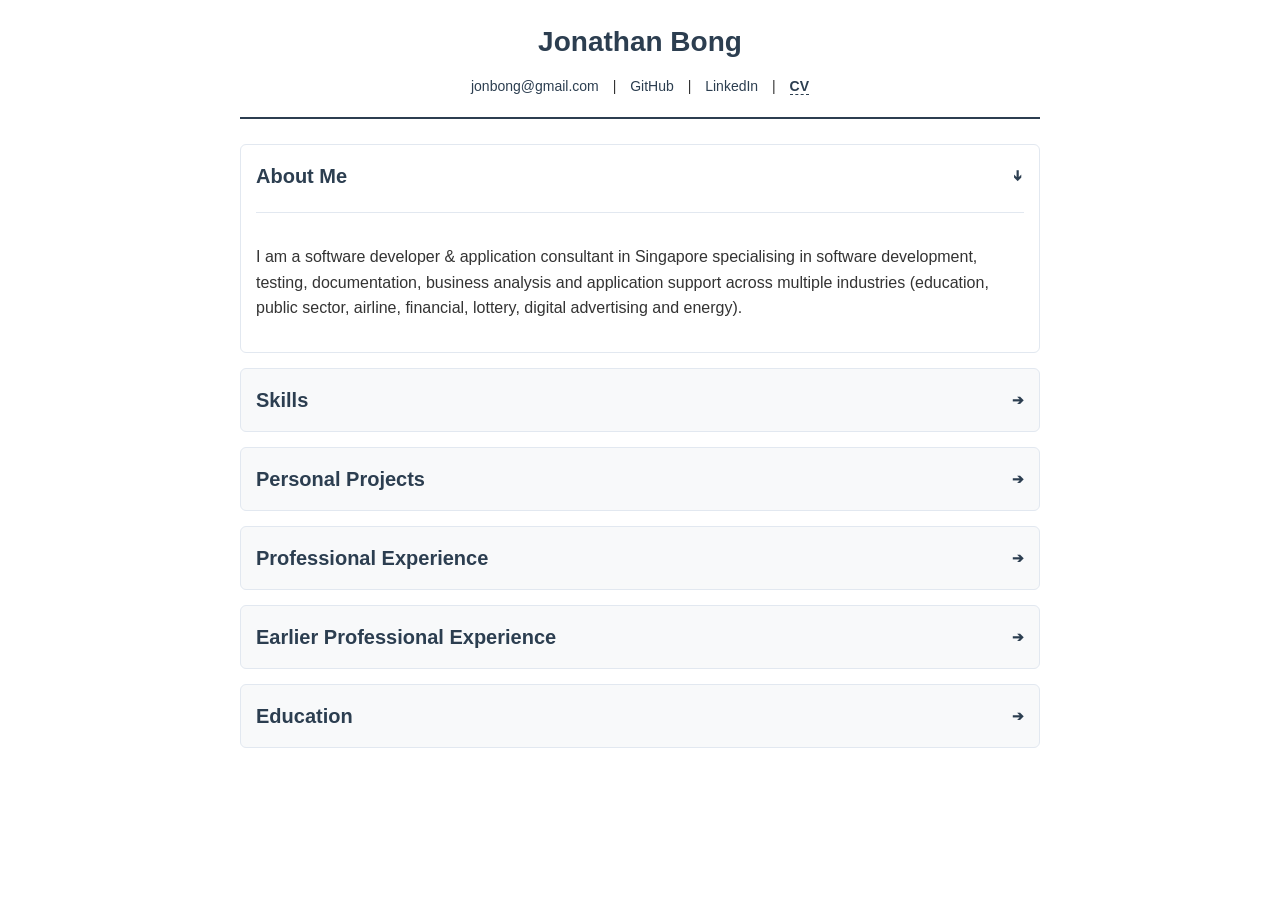
==== src/index.html @ c76a104a "Initial commit." ====
<!DOCTYPE html>

<script src="js/script.js" defer></script>

<html lang="en">
<head>
    <meta charset="UTF-8">
    <meta name="viewport" content="width=device-width, initial-scale=1.0">

    <!-- meta description for LinkedIn -->
    <meta property="og:title" content="Jonathan Bong | Portfolio" />
    <meta name="description" content="Jonathan Bong's personal portfolio website showcasing his skills, projects, and professional experience in technology from working in various industries for several years.">
    <!-- <meta property="og:image" content="https://yourdomain.com" />
    <meta property="og:url" content="https://azurestaticapps.net" /> -->
    
    <title>Jonathan Bong | Portfolio</title>
    <!-- Link to the external stylesheet -->
    <link rel="stylesheet" href="style.css">
</head>
<body>
    <header>
        <h1>Jonathan Bong</h1>
        <div class="contact-info">
            <span id="contact-email"></span> |
            <a href="https://github.com/jon-bong" title="My GitHub Profile" target="_blank">GitHub</a> |
            <a href="https://www.linkedin.com/in/jonathan-bong-5a229840/" title="My LinkedIn Profile" target="_blank">LinkedIn</a> |
            <!-- Added Resume Link -->
            <a href="cv.html" title="My Curriculum Vitae" class="resume-link">CV</a>
        </div>
    </header>

    <main>
        <!-- About Section (Open by default) -->
        <details open>
            <summary>About Me</summary>
            <div class="section-content">
                <p>
                    I am a software developer & application consultant in Singapore specialising in software development, testing, documentation, business analysis and
                    application support across multiple industries (education, public sector, airline, financial, lottery, digital advertising and energy).
                </p>
            </div>
        </details>

        <!-- Skills Section -->
        <details>
            <summary>Skills</summary>
            <div class="section-content">
                <div class="skills-grid">
                    <div class="skills-category">
                        <strong>Core Ecosystem</strong>
                        <ul>
                            <li>Microsoft .NET</li>
                            <li>C#</li>
                        </ul>
                    </div>
                    <div class="skills-category">
                        <strong>Web Frameworks</strong>
                        <ul>
                            <li>ASP.NET</li>
                            <li>ASP.NET MVC</li>
                        </ul>
                    </div>
                    <div class="skills-category">
                        <strong>API &amp; Integration</strong>
                        <ul>
                            <li>ASP.NET Web API</li>
                            <li>RESTful APIs</li>
                            <li>JSON</li>
                            <li>XML</li>
                            <li>XSD</li>
                        </ul>
                    </div>
                    <div class="skills-category">
                        <strong>Databases</strong>
                        <ul>
                            <li>Microsoft SQL Server</li>
                            <li>MySQL</li>
                            <li>SQLite</li>
                        </ul>
                    </div>
                    <div class="skills-category">
                        <strong>Tools & Cloud</strong>
                        <ul>
                            <li>Html Agility Pack</li>
                            <li>Selenium Web Driver (Browser Automation)</li>
                            <li>Git / GitHub</li>
                            <li>Sandcastle</li>
                            <li>Microsoft Dynamics 365 Finance and Operations</li>
                            <li>Microsoft Azure (Vision in Foundry Tools, Data Explorer, SQL, SWA, Storage)</li>
                            <li>Amazon Web Services (EC2, S3, RDS, DMS)</li>
                        </ul>
                    </div>
                </div>
            </div>
        </details>

        <!-- Projects Section -->
        <details>
            <summary>Personal Projects</summary>
            <div class="section-content">
                <div class="project-item">
                    <div class="project-header">
                        <strong>MSSL EBT System Data Message Model and Interface Definitions</strong>
                        <a href="https://jon-bong.github.io/mssl-ebt-models/" target="_blank" rel="noreferrer">Project Page</a>
                    </div>
                    <div class="project-tech">C#, XSD, XML Serialisation, .NET Standard, .NET Core, NuGet, Sandcastle, GitHub</div>
                    <p class="project-description">An open-source energy market developer class library distributed via NuGet to streamline B2B integrations with Singapore&apos;s Open Electricity Market (OEM) infrastructure.</p>
                </div>

                <div class="project-item">
                    <div class="project-header">
                        <strong>EMC NEMS Data Services Model Definitions</strong>
                        <a href="https://jon-bong.github.io/emc-sewplus-nems-models/" target="_blank" rel="noreferrer">Project Page</a>
                    </div>
                    <div class="project-tech">C#, XSD, XML Serialisation, .NET Standard, .NET Core, NuGet, Sandcastle, GitHub</div>
                    <p class="project-description">An open-source .NET class library that provides strongly typed model definitions for data services within the National Electricity Market of Singapore (NEMS) system managed by the Energy Market Company (EMC). The library acts as a robust data wrapper based on the official NEMS Data Services Specification.</p>
                </div>
            </div>
        </details>

        <!-- Experience Section -->
        <details>
            <summary>Professional Experience</summary>
            <div class="section-content">
                <div class="job">
                    <div class="job-header">
                        <span>Sembcorp Utilities Services Pte Ltd (Sembcorp Industries Ltd)</span>
                        <span>Sep 2018 &ndash; Apr 2026</span>
                    </div>
                    <div class="job-title">Application Operations Specialist</div>
                    <p class="job-description">
                        Responsible for the organisation&apos;s digital transformation journey for its systems and applications related to energy billing and renewables (solar).
                    </p>
                    <ul>
                        <li>Spearheaded the digitization and modernisation of legacy billing processes and applications to allow the billing system to work together with interacting systems to meet billing timelines.</li>
                        <li>Collaborated with cross-functional teams and external payment vendors to streamline payment processing and improve stakeholder experience.</li>
                        <li>In charge of the daily operations and maintenance of the billing system, ensuring its optimal performance and availability, including in disaster recovery scenarios.</li>
                        <li>Responsible for the modernisation, enhancement and maintenance of the Solar irradiance applications operating on Solar commercial and industrial sites, with regular collaborating with the local regulatory body on site testing and operations and internal stakeholders for downstream billing processes.</li>
                    </ul>
                </div>

                <div class="job">
                    <div class="job-header">
                        <span>Smartidea Pte Ltd</span>
                        <span>Sep 2014 &ndash; Jun 2018</span>
                    </div>
                    <div class="job-title">Software Developer</div>
                    <p class="job-description">Involved in R & D (including proof-of-concept), development, operations, support and maintenance of new/existing systems related to digital advertising.</p>
                    <ul>
                        <li>Strategic Development Projects: collaborated with the technical and strategic-planning teams to create a software platform for the strategic-development team to keep better track of the company&apos;s new game initiatives, downloads and operational statistics to enable the sales team to come out with effective strategies and effective business proposals to the company&apos;s clients.</li>
                        <li>Web Payment Services: successfully designed and implemented a company-wide payment system that interacted with new and existing payment gateways offered by the company&apos;s merchant banks, thereby allowing various in-house systems of varying .NET programming frameworks to make successful payment-related operations.</li>
                        <li>Proof-of-Concept Research Modules: took part in the company&apos;s research moduels, often consisting of proof-of-concept or investigative work to allow management and stakeholders to conduct and complete feasibility study before deciding to embark on keystone projects.</li>
                        <li>SEO Product Support, Maintenance &amp; Operations: responsible for providing technical support and maintaining the company&apos;s search engine optimization product.</li>
                    </ul>
                </div>
            </div>
        </details>

        <!-- Earlier Experience Section -->
        <details>
            <summary>Earlier Professional Experience</summary>
            <div class="section-content">
                <div class="job">
                    <div class="job-header">
                        <span>Singapore Pools (Private) Limited</span>
                        <span>Jan 2012 &ndash; Sep 2014</span>
                    </div>
                    <div class="job-title">Applications Analyst</div>
                    <p class="job-description">Involved in project management, development maintenance and support of new and existing application systems related to the company&apos;s lottery operations.</p>
                </div>

                <div class="job">
                    <div class="job-header">
                        <span>NCS Group</span>
                        <span>Apr 2009 &ndash; Apr 2011</span>
                    </div>
                    <div class="job-title">Consultant, Application</div>
                    <p class="job-description">Involved in development and maintenance projects in the government and education sectors.</p>
                </div>

                <div class="job">
                    <div class="job-header">
                        <span>Singapore Computer Systems (SCS) Ltd (NCS Group)</span>
                        <span>Apr 2007 &ndash; Apr 2009</span>
                    </div>
                    <div class="job-title">Application Specialist</div>
                    <p class="job-description">Involved in software testing, documentation, deployment activities, database administration and server maintenance work for financial and transport-related projects.</p>
                </div>

                <div class="job">
                    <div class="job-header">
                        <span>Alcatel-Lucent Enterprise &dash; Singapore ALE Pte. Ltd.</span>
                        <span>Mar 2006 &ndash; Mar 2007</span>
                    </div>
                    <div class="job-title">Software Developer</div>
                    <p class="job-description">Involved in software loading/verification of the company&apos;s optical network equipment and peripherals, software development and computerization of a company department&apos;s in-house inventory system.</p>
                </div>

                <div class="job">
                    <div class="job-header">
                        <span>A-Control Pte Ltd</span>
                        <span>Mar 2005 &ndash; Aug 2005</span>
                    </div>
                    <div class="job-title">Software Engineer</div>
                    <p class="job-description">Performed design, implementation, deployment, enhancement and maintenance works on desktop PC software, embedded firmware and SCADA systems.</p>
                </div>

                <div class="job">
                    <div class="job-header">
                        <span>SATO Asia Pacific Pte. Ltd.</span>
                        <span>Mar 2002 &ndash; Sep 2002</span>
                    </div>
                    <div class="job-title">Programmer</div>
                    <p class="job-description">Involved in the development of customised application programs and barcode software for data collection purposes, and also customer support for the company&apos;s main line of business.</p>
                </div>

                <div class="job">
                    <div class="job-header">
                        <span>Beca</span>
                        <span>Jun 2000 &ndash; Dec 2001</span>
                    </div>
                    <div class="job-title">Programmer</div>
                    <p class="job-description">Involved in the design and implementation of the company&apos;s in-house ERP system.</p>
                </div>


            </div>
        </details>

        <!-- Education Section -->
        <details>
            <summary>Education</summary>
            <div class="section-content">
            <div class="education-item">
                <div class="edu-header">
                    <span>Monash University</span>
                    <span>Jan 2004</span>
                </div>
                <div class="degree">Bachelor of Computing: System Development/Business Systems</div>
                <!--<div>Graduated with Honours / Major GPA: 3.8</div>-->
            </div>
            <div class="education-item">
                <div class="edu-header">
                    <span>Singapore Polytechnic</span>
                    <span>Jun 2000</span>
                </div>
                <div class="degree">Diploma in Computer Information Systems</div>
            </div>
            <div class="education-item">
                <div class="edu-header">
                    <span>Anderson Junior College</span>
                    <span>Dec 1994</span>
                </div>
                <div class="degree">General Certificate of Education Advanced (GCE A-Level)</div>
            </div>
            <div class="education-item">
                <div class="edu-header">
                    <span>Anderson Secondary School</span>
                    <span>Dec 1992</span>
                </div>
                <div class="degree">General Certificate of Education Ordinary (GCE O-Level)</div>
            </div>
            </div>
        </details>
    </main>

</body>
</html>
---- src/style.css ----
:root {
    --primary-color: #2c3e50;
    --text-color: #333333;
    --bg-color: #f8f9fa;
    --border-color: #e2e8f0;
}

body {
    font-family: Arial, sans-serif; /* Clean, universally recognized ATS font style */
    line-height: 1.6;
    color: var(--text-color);
    max-width: 800px;
    margin: 0 auto;
    padding: 20px;
    background-color: #ffffff;
}

header {
    text-align: center;
    border-bottom: 2px solid var(--primary-color);
    padding-bottom: 20px;
    margin-bottom: 25px;
}

h1 {
    margin: 0 0 10px 0;
    color: var(--primary-color);
    font-size: 28px;
}

.contact-info {
    font-size: 14px;
}

.contact-info a {
    color: var(--primary-color);
    text-decoration: none;
    margin: 0 10px;
}

/* Specific accent for the primary document/resume link */
.contact-info a.resume-link {
    font-weight: bold;
    border-bottom: 1px dashed var(--primary-color);
}

/* ATS-Friendly Native HTML Accordion styling */
details {
    background: var(--bg-color);
    border: 1px solid var(--border-color);
    border-radius: 6px;
    margin-bottom: 15px;
    padding: 10px 15px;
    transition: background 0.2s ease;
}

    details[open] {
        background: #ffffff;
        padding-bottom: 15px;
    }

summary {
    font-size: 20px;
    font-weight: bold;
    color: var(--primary-color);
    cursor: pointer;
    padding: 5px 0;
    list-style: none; /* Removes default disclosure arrow marker */
    display: flex;
    justify-content: space-between;
    align-items: center;
}

    summary::-webkit-details-marker {
        display: none; /* Removes default arrow marker in Safari browsers */
    }

    summary::after {
        content: '➔';
        font-size: 14px;
        transition: transform 0.2s ease;
    }

details[open] summary::after {
    transform: rotate(90deg);
}

.section-content {
    margin-top: 15px;
    border-top: 1px solid var(--border-color);
    padding-top: 15px;
}

/* Grid layout preserving natural text reading order */
.skills-grid {
    display: grid;
    grid-template-columns: repeat(auto-fill, minmax(150px, 1fr));
    gap: 10px;
}

.skills-category strong {
    display: block;
    margin-bottom: 5px;
}

.job, .education-item {
    margin-bottom: 20px;
}

.job-header, .edu-header {
    display: flex;
    justify-content: space-between;
    font-weight: bold;
    margin-bottom: 5px;
}

.job-title, .degree {
    font-style: italic;
    color: #555;
}

ul {
    margin: 5px 0 0 20px;
    padding: 0;
}

li {
    margin-bottom: 5px;
}

/* Additional styles for Open Source & Personal Projects */
.project-item {
    margin-bottom: 20px;
}

.project-header {
    display: flex;
    justify-content: space-between;
    font-size: 16px;
    margin-bottom: 2px;
}

    .project-header a {
        color: var(--primary-color);
        text-decoration: underline;
        font-size: 14px;
    }

.job-description, .project-description {
    margin: 4px 0;
    font-size: 14px;
    color: var(--text-color);
}

.project-tech {
    font-style: italic;
    font-size: 14px;
    color: #555555;
    margin-bottom: 5px;
}

/* Additional styles for contact email fade-in effect */
#contact-email a {
    opacity: 0;
    transition: opacity 0.8s ease-in-out;
}

#contact-email a.visible {
    opacity: 1;
}
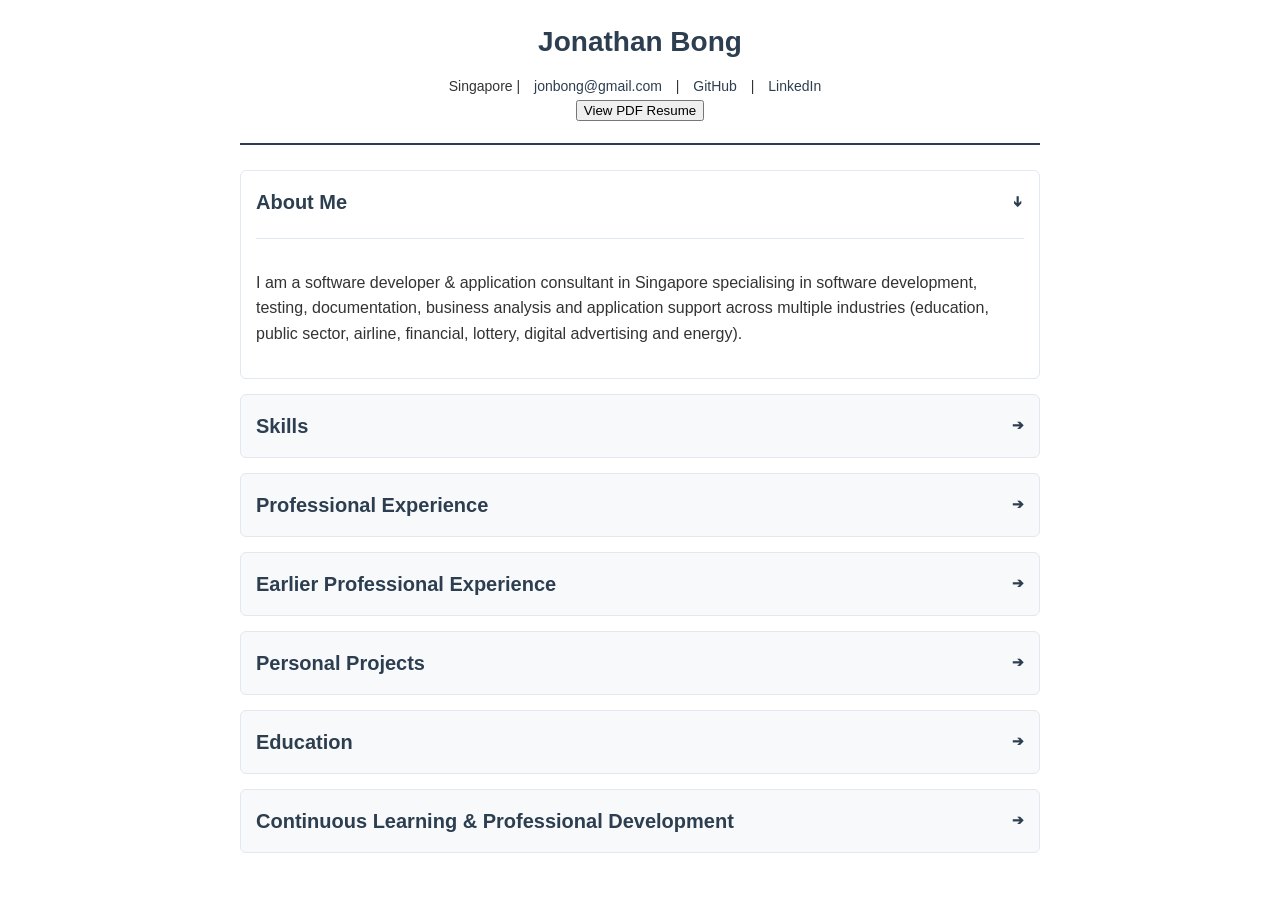
==== commit 4970d752: "Updated website to display only landing page, allowing the General Target Resume to be viewed instea" ====
--- a/src/index.html
+++ b/src/index.html
@@ -4,16 +4,26 @@
 
 <html lang="en">
 <head>
+    <!-- Google tag (gtag.js) -->
+    <script async src="https://www.googletagmanager.com/gtag/js?id=G-HPXNEVM9HT"></script>
+    <script>
+        window.dataLayer = window.dataLayer || [];
+        function gtag(){dataLayer.push(arguments);}
+        gtag('js', new Date());
+
+        gtag('config', 'G-HPXNEVM9HT');
+    </script>
+
     <meta charset="UTF-8">
     <meta name="viewport" content="width=device-width, initial-scale=1.0">
 
     <!-- meta description for LinkedIn -->
-    <meta property="og:title" content="Jonathan Bong | Portfolio" />
+    <meta property="og:title" content="Jonathan Bong | Personal Portfolio" />
     <meta name="description" content="Jonathan Bong's personal portfolio website showcasing his skills, projects, and professional experience in technology from working in various industries for several years.">
     <!-- <meta property="og:image" content="https://yourdomain.com" />
     <meta property="og:url" content="https://azurestaticapps.net" /> -->
     
-    <title>Jonathan Bong | Portfolio</title>
+    <title>Jonathan Bong | Personal Portfolio</title>
     <!-- Link to the external stylesheet -->
     <link rel="stylesheet" href="style.css">
 </head>
@@ -21,12 +31,14 @@
     <header>
         <h1>Jonathan Bong</h1>
         <div class="contact-info">
+            <span>Singapore</span> |
             <span id="contact-email"></span> |
             <a href="https://github.com/jon-bong" title="My GitHub Profile" target="_blank">GitHub</a> |
-            <a href="https://www.linkedin.com/in/jonathan-bong-5a229840/" title="My LinkedIn Profile" target="_blank">LinkedIn</a> |
+            <a href="https://www.linkedin.com/in/jonathan-bong-5a229840/" title="My LinkedIn Profile" target="_blank">LinkedIn</a>
             <!-- Added Resume Link -->
-            <a href="cv.html" title="My Curriculum Vitae" class="resume-link">CV</a>
+            <!--  | <a href="cv.html" title="My Curriculum Vitae" class="resume-link">CV</a> -->
         </div>
+        <button id="download-resume-btn" title="My PDF Resume">View PDF Resume</button>
     </header>
 
     <main>
@@ -94,30 +106,6 @@
             </div>
         </details>
 
-        <!-- Projects Section -->
-        <details>
-            <summary>Personal Projects</summary>
-            <div class="section-content">
-                <div class="project-item">
-                    <div class="project-header">
-                        <strong>MSSL EBT System Data Message Model and Interface Definitions</strong>
-                        <a href="https://jon-bong.github.io/mssl-ebt-models/" target="_blank" rel="noreferrer">Project Page</a>
-                    </div>
-                    <div class="project-tech">C#, XSD, XML Serialisation, .NET Standard, .NET Core, NuGet, Sandcastle, GitHub</div>
-                    <p class="project-description">An open-source energy market developer class library distributed via NuGet to streamline B2B integrations with Singapore&apos;s Open Electricity Market (OEM) infrastructure.</p>
-                </div>
-
-                <div class="project-item">
-                    <div class="project-header">
-                        <strong>EMC NEMS Data Services Model Definitions</strong>
-                        <a href="https://jon-bong.github.io/emc-sewplus-nems-models/" target="_blank" rel="noreferrer">Project Page</a>
-                    </div>
-                    <div class="project-tech">C#, XSD, XML Serialisation, .NET Standard, .NET Core, NuGet, Sandcastle, GitHub</div>
-                    <p class="project-description">An open-source .NET class library that provides strongly typed model definitions for data services within the National Electricity Market of Singapore (NEMS) system managed by the Energy Market Company (EMC). The library acts as a robust data wrapper based on the official NEMS Data Services Specification.</p>
-                </div>
-            </div>
-        </details>
-
         <!-- Experience Section -->
         <details>
             <summary>Professional Experience</summary>
@@ -125,24 +113,24 @@
                 <div class="job">
                     <div class="job-header">
                         <span>Sembcorp Utilities Services Pte Ltd (Sembcorp Industries Ltd)</span>
-                        <span>Sep 2018 &ndash; Apr 2026</span>
+                        <span>2018 &ndash; 2026</span>
                     </div>
                     <div class="job-title">Application Operations Specialist</div>
                     <p class="job-description">
-                        Responsible for the organisation&apos;s digital transformation journey for its systems and applications related to energy billing and renewables (solar).
+                        Contributed to the organisation&apos;s digital transformation journey for its systems and applications related to energy billing and renewables (solar).
                     </p>
                     <ul>
                         <li>Spearheaded the digitization and modernisation of legacy billing processes and applications to allow the billing system to work together with interacting systems to meet billing timelines.</li>
                         <li>Collaborated with cross-functional teams and external payment vendors to streamline payment processing and improve stakeholder experience.</li>
                         <li>In charge of the daily operations and maintenance of the billing system, ensuring its optimal performance and availability, including in disaster recovery scenarios.</li>
-                        <li>Responsible for the modernisation, enhancement and maintenance of the Solar irradiance applications operating on Solar commercial and industrial sites, with regular collaborating with the local regulatory body on site testing and operations and internal stakeholders for downstream billing processes.</li>
+                        <li>Responsible for the modernisation, enhancement and maintenance of the Solar irradiance applications operating on Solar commercial and industrial sites, regularly collaborating with the Energy Market Authority on site testing and operations, as well as internal stakeholders for downstream solar billing processes.</li>
                     </ul>
                 </div>
 
                 <div class="job">
                     <div class="job-header">
                         <span>Smartidea Pte Ltd</span>
-                        <span>Sep 2014 &ndash; Jun 2018</span>
+                        <span>2014 &ndash; 2018</span>
                     </div>
                     <div class="job-title">Software Developer</div>
                     <p class="job-description">Involved in R & D (including proof-of-concept), development, operations, support and maintenance of new/existing systems related to digital advertising.</p>
@@ -163,7 +151,7 @@
                 <div class="job">
                     <div class="job-header">
                         <span>Singapore Pools (Private) Limited</span>
-                        <span>Jan 2012 &ndash; Sep 2014</span>
+                        <span>2012 &ndash; 2014</span>
                     </div>
                     <div class="job-title">Applications Analyst</div>
                     <p class="job-description">Involved in project management, development maintenance and support of new and existing application systems related to the company&apos;s lottery operations.</p>
@@ -172,7 +160,7 @@
                 <div class="job">
                     <div class="job-header">
                         <span>NCS Group</span>
-                        <span>Apr 2009 &ndash; Apr 2011</span>
+                        <span>2009 &ndash; 2011</span>
                     </div>
                     <div class="job-title">Consultant, Application</div>
                     <p class="job-description">Involved in development and maintenance projects in the government and education sectors.</p>
@@ -181,7 +169,7 @@
                 <div class="job">
                     <div class="job-header">
                         <span>Singapore Computer Systems (SCS) Ltd (NCS Group)</span>
-                        <span>Apr 2007 &ndash; Apr 2009</span>
+                        <span>2008</span>
                     </div>
                     <div class="job-title">Application Specialist</div>
                     <p class="job-description">Involved in software testing, documentation, deployment activities, database administration and server maintenance work for financial and transport-related projects.</p>
@@ -190,7 +178,7 @@
                 <div class="job">
                     <div class="job-header">
                         <span>Alcatel-Lucent Enterprise &dash; Singapore ALE Pte. Ltd.</span>
-                        <span>Mar 2006 &ndash; Mar 2007</span>
+                        <span>2007 &ndash; 2008</span>
                     </div>
                     <div class="job-title">Software Developer</div>
                     <p class="job-description">Involved in software loading/verification of the company&apos;s optical network equipment and peripherals, software development and computerization of a company department&apos;s in-house inventory system.</p>
@@ -199,7 +187,7 @@
                 <div class="job">
                     <div class="job-header">
                         <span>A-Control Pte Ltd</span>
-                        <span>Mar 2005 &ndash; Aug 2005</span>
+                        <span>2005</span>
                     </div>
                     <div class="job-title">Software Engineer</div>
                     <p class="job-description">Performed design, implementation, deployment, enhancement and maintenance works on desktop PC software, embedded firmware and SCADA systems.</p>
@@ -208,7 +196,7 @@
                 <div class="job">
                     <div class="job-header">
                         <span>SATO Asia Pacific Pte. Ltd.</span>
-                        <span>Mar 2002 &ndash; Sep 2002</span>
+                        <span>2002</span>
                     </div>
                     <div class="job-title">Programmer</div>
                     <p class="job-description">Involved in the development of customised application programs and barcode software for data collection purposes, and also customer support for the company&apos;s main line of business.</p>
@@ -217,7 +205,7 @@
                 <div class="job">
                     <div class="job-header">
                         <span>Beca</span>
-                        <span>Jun 2000 &ndash; Dec 2001</span>
+                        <span>2000 &ndash; 2001</span>
                     </div>
                     <div class="job-title">Programmer</div>
                     <p class="job-description">Involved in the design and implementation of the company&apos;s in-house ERP system.</p>
@@ -227,6 +215,30 @@
             </div>
         </details>
 
+        <!-- Projects Section -->
+        <details>
+            <summary>Personal Projects</summary>
+            <div class="section-content">
+                <div class="project-item">
+                    <div class="project-header">
+                        <strong>MSSL EBT System Data Message Model and Interface Definitions</strong>
+                        <a href="https://jon-bong.github.io/mssl-ebt-models/" target="_blank" rel="noreferrer">Project Page</a>
+                    </div>
+                    <div class="project-tech">C#, XSD, XML Serialisation, .NET Standard, .NET Core, NuGet, Sandcastle, GitHub</div>
+                    <p class="project-description">An open-source energy market developer class library distributed via NuGet to streamline B2B integrations with Singapore&apos;s Open Electricity Market (OEM) infrastructure.</p>
+                </div>
+
+                <div class="project-item">
+                    <div class="project-header">
+                        <strong>EMC NEMS Data Services Model Definitions</strong>
+                        <a href="https://jon-bong.github.io/emc-sewplus-nems-models/" target="_blank" rel="noreferrer">Project Page</a>
+                    </div>
+                    <div class="project-tech">C#, XSD, XML Serialisation, .NET Standard, .NET Core, NuGet, Sandcastle, GitHub</div>
+                    <p class="project-description">An open-source .NET class library that provides strongly typed model definitions for data services within the National Electricity Market of Singapore (NEMS) system managed by the Energy Market Company (EMC). The library acts as a robust data wrapper based on the official NEMS Data Services Specification.</p>
+                </div>
+            </div>
+        </details>
+        
         <!-- Education Section -->
         <details>
             <summary>Education</summary>
@@ -234,7 +246,7 @@
             <div class="education-item">
                 <div class="edu-header">
                     <span>Monash University</span>
-                    <span>Jan 2004</span>
+                    <!--<span>Jan 2004</span>-->
                 </div>
                 <div class="degree">Bachelor of Computing: System Development/Business Systems</div>
                 <!--<div>Graduated with Honours / Major GPA: 3.8</div>-->
@@ -242,26 +254,70 @@
             <div class="education-item">
                 <div class="edu-header">
                     <span>Singapore Polytechnic</span>
-                    <span>Jun 2000</span>
+                    <!--<span>Jun 2000</span>-->
                 </div>
                 <div class="degree">Diploma in Computer Information Systems</div>
             </div>
             <div class="education-item">
                 <div class="edu-header">
                     <span>Anderson Junior College</span>
-                    <span>Dec 1994</span>
+                    <!--<span>Dec 1994</span>-->
                 </div>
                 <div class="degree">General Certificate of Education Advanced (GCE A-Level)</div>
             </div>
             <div class="education-item">
                 <div class="edu-header">
                     <span>Anderson Secondary School</span>
-                    <span>Dec 1992</span>
+                    <!--<span>Dec 1992</span>-->
                 </div>
                 <div class="degree">General Certificate of Education Ordinary (GCE O-Level)</div>
             </div>
             </div>
         </details>
+
+        <!-- Professional Courses -->
+    <details>
+        <summary>Continuous Learning &amp; Professional Development</summary>
+        <div class="section-content">
+            <div class="education-item">
+                <div class="edu-header">
+                    <span>AZ-900 Microsoft Azure Fundamentals</span>
+                    <span>2025</span>
+                </div>
+                <div>WSQ ICT-DIT-4020-1.1 Cloud Computing-4</div>
+                <div>Issued by Tertiary InfoTech Pte. Ltd.</div>
+            </div>
+            <div class="education-item">
+                <div class="edu-header">
+                    <span>AI-900 Azure AI Fundamentals</span>
+                    <span>2025</span>
+                </div>
+                <div>WSQ ICT-TEM-3034-1.1 Artificial Intelligence Application in Product Development-3</div>
+                <div>Issued by Tertiary InfoTech Pte. Ltd.</div>
+            </div>
+            <div class="education-item">
+                <div class="edu-header">
+                    <span>MECOMS 365 Functional Overview</span>
+                    <span>2024</span>
+                </div>
+                <div>Ferranti Pte Ltd</div>
+            </div>
+            <div class="education-item">
+                <div class="edu-header">
+                    <span>Low-Powered Wide-Area Networks</span>
+                    <span>2019</span>
+                </div>
+                <div>School of Engineering, Nanyang Polytechnic</div>
+            </div>
+            <div class="education-item">
+                <div class="edu-header">
+                    <span>System Operations on AWS</span>
+                    <span>2015</span>
+                </div>
+                <div>Amazon Web Services</div>
+            </div>
+        </div>
+    </details>
     </main>
 
 </body>
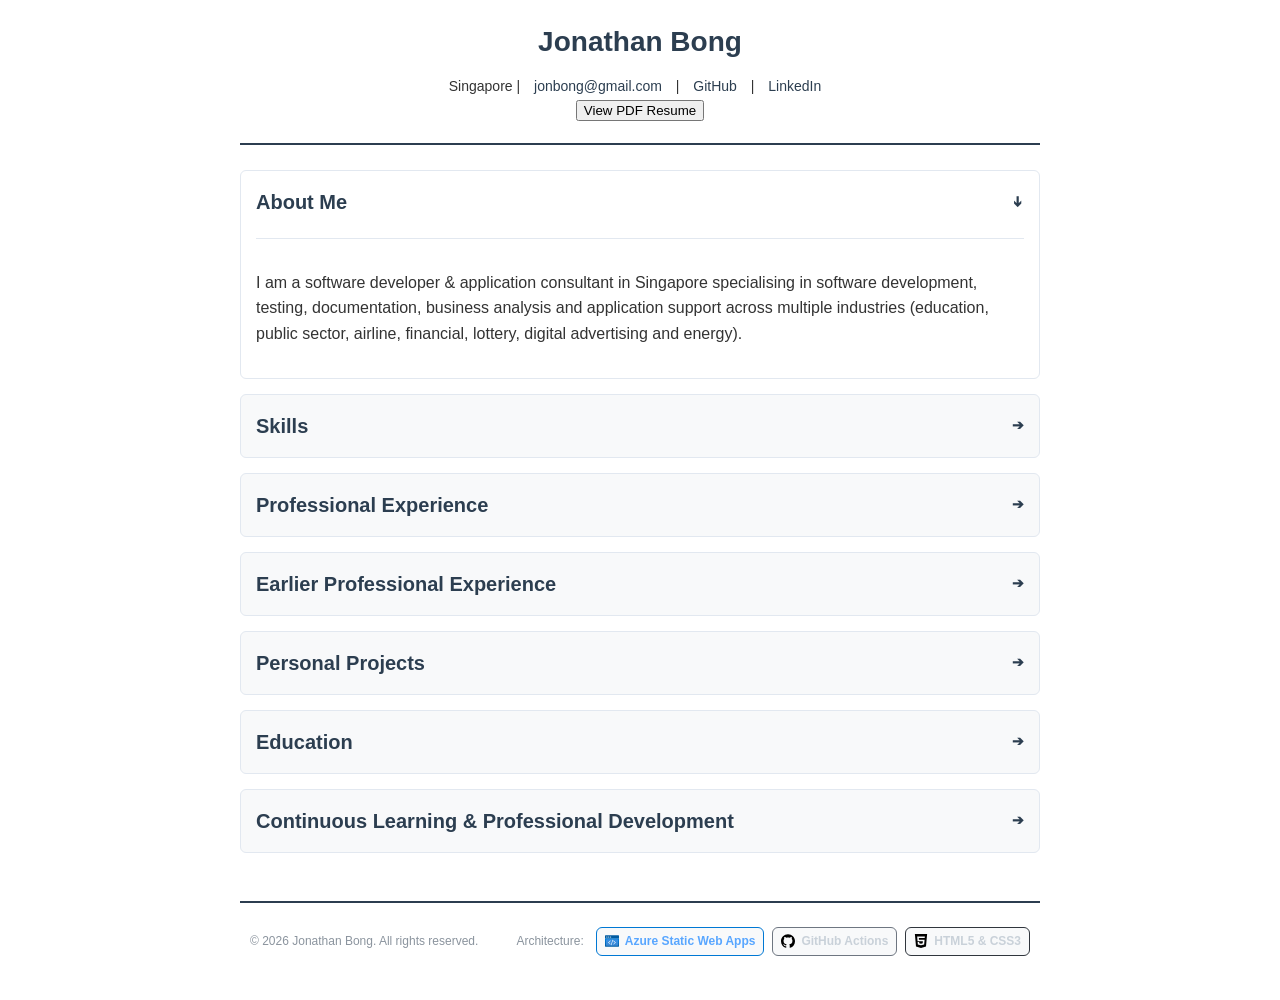
==== commit 25153d63: "Added new "icons" sub-folder under "assets" to contain SVG files. Added new CSS3 components for foot" ====
--- a/src/index.html
+++ b/src/index.html
@@ -321,4 +321,27 @@
     </main>
 
 </body>
+<footer class="site-footer">
+    <div class="footer-container">
+        <p class="footer-copyright">&copy; 2026 Jonathan Bong. All rights reserved.</p>
+        <div class="footer-architecture">
+            <span class="arch-label">Architecture:</span>
+            <!-- Badges for Azure Static Web Apps, GitHub Actions, and HTML5 & CSS3 -->
+            <a href="https://azure.microsoft.com/en-us/products/app-service/static" target="_blank" rel="noopener noreferrer" class="badge azure">
+                <img src="assets/icons/swa.svg" alt="Azure Logo" class="badge-icon">
+                Azure Static Web Apps
+            </a>
+            
+            <a href="https://github.com" target="_blank" rel="noopener noreferrer" class="badge github">
+                <img src="assets/icons/github.svg" alt="GitHub Logo" class="badge-icon">
+                GitHub Actions
+            </a>
+            
+            <span class="badge tech">
+                <img src="assets/icons/html5.svg" alt="HTML5 Logo" class="badge-icon">
+                HTML5 & CSS3
+            </span>
+        </div>
+    </div>
+</footer>
 </html>
--- a/src/style.css
+++ b/src/style.css
@@ -167,4 +167,100 @@
 
 #contact-email a.visible {
     opacity: 1;
-}+}
+
+/* --- Site Footer Styling --- */
+.site-footer {
+    /*background-color: #0d1117;*/
+    /*border-top: 1px solid #30363d;*/
+    border-top: 2px solid var(--primary-color);
+    padding: 24px 10px;
+    margin-top: 48px;
+    font-family: -apple-system, BlinkMacSystemFont, "Segoe UI", Helvetica, Arial, sans-serif;
+    font-size: 12px;
+    color: #8b949e;
+}
+
+.footer-container {
+    max-width: 800px;
+    margin: 0 auto;
+    display: flex;
+    flex-direction: column;
+    align-items: center;
+    gap: 12px;
+    text-align: center;
+}
+
+@media (min-width: 600px) {
+    .footer-container {
+        flex-direction: row;
+        justify-content: space-between;
+        text-align: left;
+    }
+}
+
+.footer-copyright {
+    margin: 0;
+}
+
+.footer-architecture {
+    display: flex;
+    flex-wrap: wrap;
+    align-items: center;
+    justify-content: center;
+    gap: 8px;
+}
+
+.arch-label {
+    font-weight: 500;
+    margin-right: 4px;
+}
+
+/* Base Badge Layout */
+.badge {
+    display: inline-flex;
+    align-items: center;
+    gap: 6px;
+    padding: 4px 8px;
+    font-size: 12px;
+    font-weight: 600;
+    border-radius: 6px;
+    /*background-color: #21262d;*/
+    background-color: #f8f9fa;
+    border: 1px solid #30363d;
+    color: #c9d1d9;
+    text-decoration: none;
+    transition: background-color 0.2s ease, border-color 0.2s ease;
+}
+
+/* Icon sizing within badges */
+.badge-icon {
+    width: 14px;
+    height: 14px;
+    display: block;
+}
+
+/* Interactivity states for hyperlinked badges */
+a.badge:hover {
+    background-color: #30363d;
+}
+
+/* Custom themed borders and text accents */
+a.badge.azure {
+    border-color: #0078d4;
+    color: #58a6ff;
+}
+a.badge.azure:hover {
+    background-color: rgba(0, 120, 212, 0.15);
+}
+
+a.badge.github {
+    border-color: #6e7681;
+}
+a.badge.github:hover {
+    background-color: #2b3137;
+}
+
+.badge.tech {
+    cursor: default;
+}
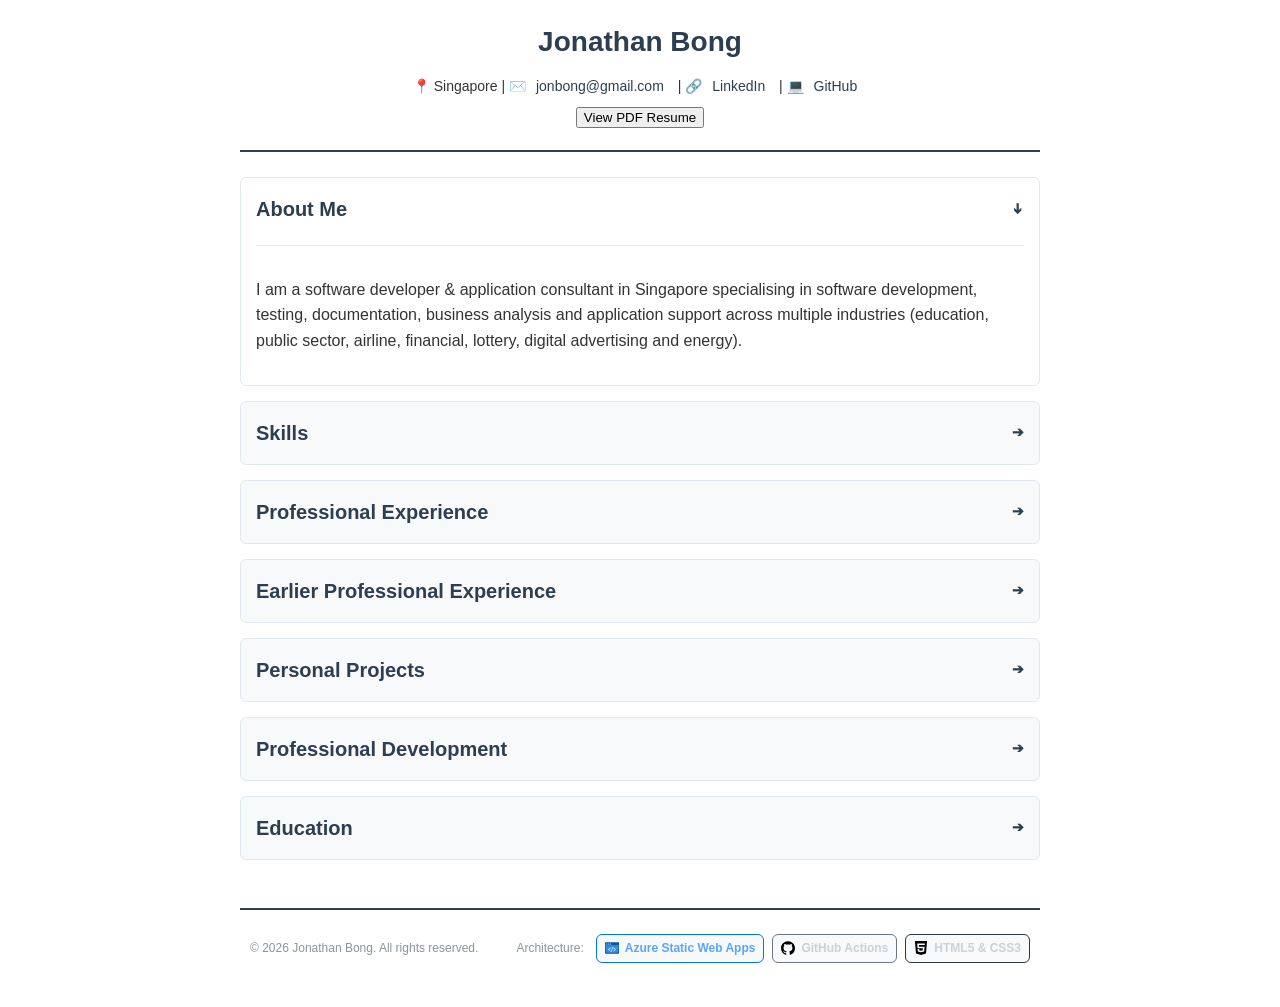
==== commit 7a104ea2: "Updated resume and CV pages, general target resume and private CV PDFs and  templates and to synchro" ====
--- a/src/index.html
+++ b/src/index.html
@@ -16,6 +16,7 @@
 
     <meta charset="UTF-8">
     <meta name="viewport" content="width=device-width, initial-scale=1.0">
+	<meta name="robots" content="noindex, nofollow">
 
     <!-- meta description for LinkedIn -->
     <meta property="og:title" content="Jonathan Bong | Personal Portfolio" />
@@ -25,20 +26,20 @@
     
     <title>Jonathan Bong | Personal Portfolio</title>
     <!-- Link to the external stylesheet -->
-    <link rel="stylesheet" href="style.css">
+    <link rel="stylesheet" href="css/style.css">
 </head>
 <body>
     <header>
         <h1>Jonathan Bong</h1>
         <div class="contact-info">
-            <span>Singapore</span> |
-            <span id="contact-email"></span> |
-            <a href="https://github.com/jon-bong" title="My GitHub Profile" target="_blank">GitHub</a> |
-            <a href="https://www.linkedin.com/in/jonathan-bong-5a229840/" title="My LinkedIn Profile" target="_blank">LinkedIn</a>
+            <span>📍 Singapore</span> |
+            <span id="contact-email">✉️</span> |
+            🔗<a href="https://www.linkedin.com/in/jonathan-bong-5a229840/" title="My LinkedIn Profile" target="_blank">LinkedIn</a> |
+            💻<a href="https://github.com/jon-bong" title="My GitHub Profile" target="_blank">GitHub</a>
             <!-- Added Resume Link -->
-            <!--  | <a href="cv.html" title="My Curriculum Vitae" class="resume-link">CV</a> -->
+            <!--  | <a href="cv.html" title="My Curriculum Vitae" class="resume-link">CV</a> -->        
         </div>
-        <button id="download-resume-btn" title="My PDF Resume">View PDF Resume</button>
+        <button class="spaced-btn" id="download-resume-btn" title="My PDF Resume">View PDF Resume</button>
     </header>
 
     <main>
@@ -116,7 +117,7 @@
                         <span>2018 &ndash; 2026</span>
                     </div>
                     <div class="job-title">Application Operations Specialist</div>
-                    <p class="job-description">
+                    <!-- <p class="job-description">
                         Contributed to the organisation&apos;s digital transformation journey for its systems and applications related to energy billing and renewables (solar).
                     </p>
                     <ul>
@@ -124,6 +125,13 @@
                         <li>Collaborated with cross-functional teams and external payment vendors to streamline payment processing and improve stakeholder experience.</li>
                         <li>In charge of the daily operations and maintenance of the billing system, ensuring its optimal performance and availability, including in disaster recovery scenarios.</li>
                         <li>Responsible for the modernisation, enhancement and maintenance of the Solar irradiance applications operating on Solar commercial and industrial sites, regularly collaborating with the Energy Market Authority on site testing and operations, as well as internal stakeholders for downstream solar billing processes.</li>
+                    </ul> -->
+                    <ul>
+                        <li><b>Digital Transformation and Strategy</b>: Supported the systems and applications modernization initiative for core energy billing and renewable solar operations.</li>
+                        <li><b>Process Modernization</b>: Upgraded legacy billing applications to align workflows with interacting systems and consistently meet delivery timelines.</li>
+                        <li><b>Vendor and Team Collaboration</b>: Partnered with cross-functional teams and external payment vendors to integrate processing workflows and improve stakeholder delivery.</li>
+                        <li><b>System Operations and Disaster Recovery</b>: Managed daily operations, routine maintenance, and system availability updates for the billing platform, including disaster recovery testing.</li>
+                        <li><b>Regulatory Compliance and Testing</b>: Enhanced and maintained solar irradiance applications across commercial and industrial sites, coordinating directly with the Energy Market Authority on live site testing and downstream billing handoffs.</li>
                     </ul>
                 </div>
 
@@ -133,12 +141,19 @@
                         <span>2014 &ndash; 2018</span>
                     </div>
                     <div class="job-title">Software Developer</div>
-                    <p class="job-description">Involved in R & D (including proof-of-concept), development, operations, support and maintenance of new/existing systems related to digital advertising.</p>
+                    <!-- <p class="job-description">Involved in R & D (including proof-of-concept), development, operations, support and maintenance of new/existing systems related to digital advertising.</p>
                     <ul>
                         <li>Strategic Development Projects: collaborated with the technical and strategic-planning teams to create a software platform for the strategic-development team to keep better track of the company&apos;s new game initiatives, downloads and operational statistics to enable the sales team to come out with effective strategies and effective business proposals to the company&apos;s clients.</li>
                         <li>Web Payment Services: successfully designed and implemented a company-wide payment system that interacted with new and existing payment gateways offered by the company&apos;s merchant banks, thereby allowing various in-house systems of varying .NET programming frameworks to make successful payment-related operations.</li>
                         <li>Proof-of-Concept Research Modules: took part in the company&apos;s research moduels, often consisting of proof-of-concept or investigative work to allow management and stakeholders to conduct and complete feasibility study before deciding to embark on keystone projects.</li>
                         <li>SEO Product Support, Maintenance &amp; Operations: responsible for providing technical support and maintaining the company&apos;s search engine optimization product.</li>
+                    </ul> -->
+                    <ul>
+                        <li><b>Full Lifecycle Engineering</b>: Developed, operated, and maintained new and existing software systems supporting the digital advertising infrastructure through all stages from proof of concept to production support.</li>
+                        <li><b>Analytics Platform Development</b>: Partnered with strategic planning teams to build an internal data platform tracking gaming metrics and operational statistics for sales and business development positioning.</li>
+                        <li><b>Payment Integration Infrastructure</b>: Designed and implemented a centralized corporate payment library that integrated with merchant bank gateways to standardize cross-platform transaction workflows.</li>
+                        <li><b>Technical Feasibility Research</b>: Conducted exploratory research, investigative technical analysis, and prototype development to validate system feasibility for stakeholders prior to major project investments.</li>
+                        <li><b>System Operations and Maintenance</b>: Managed daily operations and backend process maintenance for the company's SEO platform to ensure consistent system availability and uptime parameters.</li>
                     </ul>
                 </div>
             </div>
@@ -154,7 +169,7 @@
                         <span>2012 &ndash; 2014</span>
                     </div>
                     <div class="job-title">Applications Analyst</div>
-                    <p class="job-description">Involved in project management, development maintenance and support of new and existing application systems related to the company&apos;s lottery operations.</p>
+                    <!-- <p class="job-description">Involved in project management, development maintenance and support of new and existing application systems related to the company&apos;s lottery operations.</p> -->
                 </div>
 
                 <div class="job">
@@ -163,7 +178,7 @@
                         <span>2009 &ndash; 2011</span>
                     </div>
                     <div class="job-title">Consultant, Application</div>
-                    <p class="job-description">Involved in development and maintenance projects in the government and education sectors.</p>
+                    <!-- <p class="job-description">Involved in development and maintenance projects in the government and education sectors.</p> -->
                 </div>
 
                 <div class="job">
@@ -172,7 +187,7 @@
                         <span>2008</span>
                     </div>
                     <div class="job-title">Application Specialist</div>
-                    <p class="job-description">Involved in software testing, documentation, deployment activities, database administration and server maintenance work for financial and transport-related projects.</p>
+                    <!-- <p class="job-description">Involved in software testing, documentation, deployment activities, database administration and server maintenance work for financial and transport-related projects.</p> -->
                 </div>
 
                 <div class="job">
@@ -181,7 +196,7 @@
                         <span>2007 &ndash; 2008</span>
                     </div>
                     <div class="job-title">Software Developer</div>
-                    <p class="job-description">Involved in software loading/verification of the company&apos;s optical network equipment and peripherals, software development and computerization of a company department&apos;s in-house inventory system.</p>
+                    <!-- <p class="job-description">Involved in software loading/verification of the company&apos;s optical network equipment and peripherals, software development and computerization of a company department&apos;s in-house inventory system.</p> -->
                 </div>
 
                 <div class="job">
@@ -190,7 +205,7 @@
                         <span>2005</span>
                     </div>
                     <div class="job-title">Software Engineer</div>
-                    <p class="job-description">Performed design, implementation, deployment, enhancement and maintenance works on desktop PC software, embedded firmware and SCADA systems.</p>
+                    <!-- <p class="job-description">Performed design, implementation, deployment, enhancement and maintenance works on desktop PC software, embedded firmware and SCADA systems.</p> -->
                 </div>
 
                 <div class="job">
@@ -199,7 +214,7 @@
                         <span>2002</span>
                     </div>
                     <div class="job-title">Programmer</div>
-                    <p class="job-description">Involved in the development of customised application programs and barcode software for data collection purposes, and also customer support for the company&apos;s main line of business.</p>
+                    <!-- <p class="job-description">Involved in the development of customised application programs and barcode software for data collection purposes, and also customer support for the company&apos;s main line of business.</p> -->
                 </div>
 
                 <div class="job">
@@ -208,10 +223,8 @@
                         <span>2000 &ndash; 2001</span>
                     </div>
                     <div class="job-title">Programmer</div>
-                    <p class="job-description">Involved in the design and implementation of the company&apos;s in-house ERP system.</p>
-                </div>
-
-
+                    <!-- <p class="job-description">Involved in the design and implementation of the company&apos;s in-house ERP system.</p> -->
+                </div>
             </div>
         </details>
 
@@ -219,22 +232,141 @@
         <details>
             <summary>Personal Projects</summary>
             <div class="section-content">
+                <div class="project-item">
+                    <div class="project-header">
+                        <strong>Cloud Web Resume and Portfolio</strong>
+                        <strong>2026</strong>
+                    </div>
+                    <div class="project-tech"><b>Technological Stack</b>: Azure Static Web Apps, GitHub, GitHub Actions, HTML5, CSS3, JavaScript</div>
+                    <div><b>Showcase</b>: 💻<a href="https://github.com/jon-bong/jon-bong" target="_blank" rel="noreferrer">GitHub Repository</a></div>
+                    <img src="assets/images/cloud-resume-flow.png" alt="Cloud Web Resume and Portfolio" class="responsive-png">
+                    <ul>
+                        <li>
+                            <b>Project Objective</b>: Built a practical, hands-on web application to bridge the gap between cloud theory and
+                            real-world deployment, successfully demonstrating the ability to navigate the Azure ecosystem, manage cloud
+                            resources, and orchestrate cloud hosting workflows in preparation for the AZ-901 certification.
+                        </li>
+                        <li>
+                            <b>Front-End and Deployment</b>: Designed a fully responsive web resume using optimized HTML5 and CSS3,
+                            deploying it globally via Azure Static Web Apps (SWA) to ensure low-latency delivery and reliable hosting architectures.
+                        </li>
+                        <li>
+                            <b>Cloud Security</b>: Adopted robust defence-in-depth strategies to secure the application footprint, integrating
+                            custom headers and configurations to protect the website from aggressive scrapers, crawlers, and automated bots.
+                        </li>
+                        <li>
+                            <b>DevOps and CI/CD</b>: Established an automated continuous integration and continuous deployment (CI/CD) 
+                            pipeline by linking a GitHub repository to Azure SWA, configuring GitHub Actions workflows to trigger seamless
+                            cloud deployments on every code commit.
+                        </li>
+                    </ul>
+                </div>
+                
                 <div class="project-item">
                     <div class="project-header">
                         <strong>MSSL EBT System Data Message Model and Interface Definitions</strong>
-                        <a href="https://jon-bong.github.io/mssl-ebt-models/" target="_blank" rel="noreferrer">Project Page</a>
-                    </div>
-                    <div class="project-tech">C#, XSD, XML Serialisation, .NET Standard, .NET Core, NuGet, Sandcastle, GitHub</div>
-                    <p class="project-description">An open-source energy market developer class library distributed via NuGet to streamline B2B integrations with Singapore&apos;s Open Electricity Market (OEM) infrastructure.</p>
+                        <strong>2026</strong>
+                    </div>
+                    <div class="project-tech"><b>Technological Stack</b>: C#, XSD, XML Serialisation, .NET Standard, .NET Core, NuGet, Sandcastle, GitHub</div>
+                    <div><b>Showcase</b>: 🌐<a href="https://jon-bong.github.io/mssl-ebt-models/" target="_blank" rel="noreferrer">Project Link</a></div>
+                    <!--<p class="project-description">An open-source energy market developer class library distributed via NuGet to streamline B2B integrations with Singapore&apos;s Open Electricity Market (OEM) infrastructure.</p> -->
+                    <ul>
+                        <li>
+                            <b>Project Objective</b>: Developed and published an open-source energy market developer class library distributed via NuGet to streamline B2B integrations with Singapore's Open Electricity Market (OEM) infrastructure.
+                        </li>
+                        <li>
+                            <b>Domain Modelling</b>: Programmed domain-specific data models strictly conforming to the Market Support Services Licensee (MSSL) Electronic Business Transaction (EBT) standards.
+                        </li>
+                        <li>
+                            <b>System Architecture</b>: Engineered a robust multi-targeted architecture natively supporting a vast range of environments, including legacy .NET Framework (3.5 to 4.8.1), .NET Standard (2.0/2.1), and modern .NET platforms (.NET 5.0 through 10.0).
+                        </li>
+                        <li>
+                            <b>Data Engineering</b>: Developed strongly typed processing structures designed for high-volume XML messaging and compressed Base64/ZIP/CSV utility billing telemetry.
+                        </li>
+                        <li>
+                            <b>Developer Extensibility</b>: Leveraged custom interfaces defined within the package to enable energy sector developers to build tailored data streaming and parsing workflows.
+                        </li>
+                        <li>
+                            <b>Technical Documentation</b>: Maintained comprehensive public developer documentation and API reference materials via GitHub Pages and Sandcastle.
+                        </li>
+                    </ul>
                 </div>
 
                 <div class="project-item">
                     <div class="project-header">
                         <strong>EMC NEMS Data Services Model Definitions</strong>
-                        <a href="https://jon-bong.github.io/emc-sewplus-nems-models/" target="_blank" rel="noreferrer">Project Page</a>
-                    </div>
-                    <div class="project-tech">C#, XSD, XML Serialisation, .NET Standard, .NET Core, NuGet, Sandcastle, GitHub</div>
-                    <p class="project-description">An open-source .NET class library that provides strongly typed model definitions for data services within the National Electricity Market of Singapore (NEMS) system managed by the Energy Market Company (EMC). The library acts as a robust data wrapper based on the official NEMS Data Services Specification.</p>
+                        <strong>2026</strong>
+                    </div>
+                    <div class="project-tech"><b>Technological Stack</b>: C#, XSD, XML Serialisation, .NET Standard, .NET Core, NuGet, Sandcastle, GitHub</div>
+                    <div><b>Showcase</b>: 🌐<a href="https://jon-bong.github.io/emc-sewplus-nems-models/" target="_blank" rel="noreferrer">Project Link</a></div>
+                    <!--<p class="project-description">An open-source .NET class library that provides strongly typed model definitions for data services within the National Electricity Market of Singapore (NEMS) system managed by the Energy Market Company (EMC). The library acts as a robust data wrapper based on the official NEMS Data Services Specification.</p>-->
+                    <ul>
+                        <li>
+                            <b>Project Objective</b>: Developed and published an open-source .NET class library that provides strongly typed model definitions for data services within the National Electricity Market of Singapore (NEMS) system
+                            managed by the Energy Market Company (EMC), acting as a data wrapper for the official NEMS Data Services Specification.
+                        </li>
+                        <li>
+                            <b>Strongly Typed Architecture</b>: Designed strongly typed classes and enumerations to process complex EMC Download Reports
+                            and Submission messages, ensuring compile-time type safety and minimizing system runtime errors.
+                        </li>
+                        <li>
+                            <b>Flexible Serialisation</b>: Implemented robust XML serialisation and deserialisation architectures, enabling downstream developers
+                            to process real-time market telemetry &mdash; including Uniform Singapore Energy Price (USEP), demand, and reserve data &mdash; via granular individual
+                            types or broad category classes.
+                        </li>
+                        <li>
+                            <b>Cross-Platform Compatibility</b>: Engineered the deployment package to support a comprehensive ecosystem of target frameworks, natively multi-targeting
+                            .NET Standard 2.0/2.1, modern .NET (Core 3.0 through .NET 10.0), and legacy .NET Framework 4.0+.
+                        </li>
+                        <li>
+                            <b>Technical Documentation</b>: Generated comprehensive API reference manuals and code architecture breakdowns using Sandcastle
+                            to lower onboarding friction for external integrating developers.
+                        </li>
+                    </ul>
+                </div>
+            </div>
+        </details>
+
+        <!-- Professional Courses -->
+        <details>
+            <summary>Professional Development</summary>
+            <div class="section-content">
+                <div class="education-item">
+                    <div class="edu-header">
+                        <span>AZ-900 Microsoft Azure Fundamentals</span>
+                        <span>2025</span>
+                    </div>
+                    <div>WSQ ICT-DIT-4020-1.1 Cloud Computing-4</div>
+                    <div>Issued by Tertiary InfoTech Pte. Ltd.</div>
+                </div>
+                <div class="education-item">
+                    <div class="edu-header">
+                        <span>AI-900 Azure AI Fundamentals</span>
+                        <span>2025</span>
+                    </div>
+                    <div>WSQ ICT-TEM-3034-1.1 Artificial Intelligence Application in Product Development-3</div>
+                    <div>Issued by Tertiary InfoTech Pte. Ltd.</div>
+                </div>
+                <div class="education-item">
+                    <div class="edu-header">
+                        <span>MECOMS 365 Functional Overview</span>
+                        <span>2024</span>
+                    </div>
+                    <div>Ferranti Pte Ltd</div>
+                </div>
+                <div class="education-item">
+                    <div class="edu-header">
+                        <span>Low-Powered Wide-Area Networks</span>
+                        <span>2019</span>
+                    </div>
+                    <div>School of Engineering, Nanyang Polytechnic</div>
+                </div>
+                <div class="education-item">
+                    <div class="edu-header">
+                        <span>System Operations on AWS</span>
+                        <span>2015</span>
+                    </div>
+                    <div>Amazon Web Services</div>
                 </div>
             </div>
         </details>
@@ -274,50 +406,6 @@
             </div>
             </div>
         </details>
-
-        <!-- Professional Courses -->
-    <details>
-        <summary>Continuous Learning &amp; Professional Development</summary>
-        <div class="section-content">
-            <div class="education-item">
-                <div class="edu-header">
-                    <span>AZ-900 Microsoft Azure Fundamentals</span>
-                    <span>2025</span>
-                </div>
-                <div>WSQ ICT-DIT-4020-1.1 Cloud Computing-4</div>
-                <div>Issued by Tertiary InfoTech Pte. Ltd.</div>
-            </div>
-            <div class="education-item">
-                <div class="edu-header">
-                    <span>AI-900 Azure AI Fundamentals</span>
-                    <span>2025</span>
-                </div>
-                <div>WSQ ICT-TEM-3034-1.1 Artificial Intelligence Application in Product Development-3</div>
-                <div>Issued by Tertiary InfoTech Pte. Ltd.</div>
-            </div>
-            <div class="education-item">
-                <div class="edu-header">
-                    <span>MECOMS 365 Functional Overview</span>
-                    <span>2024</span>
-                </div>
-                <div>Ferranti Pte Ltd</div>
-            </div>
-            <div class="education-item">
-                <div class="edu-header">
-                    <span>Low-Powered Wide-Area Networks</span>
-                    <span>2019</span>
-                </div>
-                <div>School of Engineering, Nanyang Polytechnic</div>
-            </div>
-            <div class="education-item">
-                <div class="edu-header">
-                    <span>System Operations on AWS</span>
-                    <span>2015</span>
-                </div>
-                <div>Amazon Web Services</div>
-            </div>
-        </div>
-    </details>
     </main>
 
 </body>
--- a/src/css/style.css
+++ b/src/css/style.css
@@ -0,0 +1,277 @@
+:root {
+    --primary-color: #2c3e50;
+    --text-color: #333333;
+    --bg-color: #f8f9fa;
+    --border-color: #e2e8f0;
+}
+
+body {
+    font-family: Arial, sans-serif; /* Clean, universally recognized ATS font style */
+    line-height: 1.6;
+    color: var(--text-color);
+    max-width: 800px;
+    margin: 0 auto;
+    padding: 20px;
+    background-color: #ffffff;
+}
+
+header {
+    text-align: center;
+    border-bottom: 2px solid var(--primary-color);
+    padding-bottom: 20px;
+    margin-bottom: 25px;
+}
+
+h1 {
+    margin: 0 0 10px 0;
+    color: var(--primary-color);
+    font-size: 28px;
+}
+
+.contact-info {
+    font-size: 14px;
+}
+
+.contact-info a {
+    color: var(--primary-color);
+    text-decoration: none;
+    margin: 0 10px;
+}
+
+/* Specific accent for the primary document/resume link */
+.contact-info a.resume-link {
+    font-weight: bold;
+    border-bottom: 1px dashed var(--primary-color);
+}
+
+/* ATS-Friendly Native HTML Accordion styling */
+details {
+    background: var(--bg-color);
+    border: 1px solid var(--border-color);
+    border-radius: 6px;
+    margin-bottom: 15px;
+    padding: 10px 15px;
+    transition: background 0.2s ease;
+}
+
+    details[open] {
+        background: #ffffff;
+        padding-bottom: 15px;
+    }
+
+summary {
+    font-size: 20px;
+    font-weight: bold;
+    color: var(--primary-color);
+    cursor: pointer;
+    padding: 5px 0;
+    list-style: none; /* Removes default disclosure arrow marker */
+    display: flex;
+    justify-content: space-between;
+    align-items: center;
+}
+
+    summary::-webkit-details-marker {
+        display: none; /* Removes default arrow marker in Safari browsers */
+    }
+
+    summary::after {
+        content: '➔';
+        font-size: 14px;
+        transition: transform 0.2s ease;
+    }
+
+details[open] summary::after {
+    transform: rotate(90deg);
+}
+
+.section-content {
+    margin-top: 15px;
+    border-top: 1px solid var(--border-color);
+    padding-top: 15px;
+}
+
+/* Grid layout preserving natural text reading order */
+.skills-grid {
+    display: grid;
+    grid-template-columns: repeat(auto-fill, minmax(150px, 1fr));
+    gap: 10px;
+}
+
+.skills-category strong {
+    display: block;
+    margin-bottom: 5px;
+}
+
+.job, .education-item {
+    margin-bottom: 20px;
+}
+
+.job-header, .edu-header {
+    display: flex;
+    justify-content: space-between;
+    font-weight: bold;
+    margin-bottom: 5px;
+}
+
+.job-title, .degree {
+    font-style: italic;
+    color: #555;
+}
+
+ul {
+    margin: 5px 0 0 20px;
+    padding: 0;
+}
+
+li {
+    margin-bottom: 5px;
+}
+
+/* Additional styles for Open Source & Personal Projects */
+.project-item {
+    margin-bottom: 20px;
+}
+
+.project-header {
+    display: flex;
+    justify-content: space-between;
+    font-size: 16px;
+    margin-bottom: 2px;
+}
+
+    .project-header a {
+        color: var(--primary-color);
+        text-decoration: underline;
+        font-size: 14px;
+    }
+
+.job-description, .project-description {
+    margin: 4px 0;
+    font-size: 14px;
+    color: var(--text-color);
+}
+
+.project-tech {
+    font-style: italic;
+    font-size: 14px;
+    color: #555555;
+    margin-bottom: 5px;
+}
+
+/* Additional styles for contact email fade-in effect */
+#contact-email a {
+    opacity: 0;
+    transition: opacity 0.8s ease-in-out;
+}
+
+#contact-email a.visible {
+    opacity: 1;
+}
+
+/* --- Site Footer Styling --- */
+.site-footer {
+    /*background-color: #0d1117;*/
+    /*border-top: 1px solid #30363d;*/
+    border-top: 2px solid var(--primary-color);
+    padding: 24px 10px;
+    margin-top: 48px;
+    font-family: -apple-system, BlinkMacSystemFont, "Segoe UI", Helvetica, Arial, sans-serif;
+    font-size: 12px;
+    color: #8b949e;
+}
+
+.footer-container {
+    max-width: 800px;
+    margin: 0 auto;
+    display: flex;
+    flex-direction: column;
+    align-items: center;
+    gap: 12px;
+    text-align: center;
+}
+
+@media (min-width: 600px) {
+    .footer-container {
+        flex-direction: row;
+        justify-content: space-between;
+        text-align: left;
+    }
+}
+
+.footer-copyright {
+    margin: 0;
+}
+
+.footer-architecture {
+    display: flex;
+    flex-wrap: wrap;
+    align-items: center;
+    justify-content: center;
+    gap: 8px;
+}
+
+.arch-label {
+    font-weight: 500;
+    margin-right: 4px;
+}
+
+/* Base Badge Layout */
+.badge {
+    display: inline-flex;
+    align-items: center;
+    gap: 6px;
+    padding: 4px 8px;
+    font-size: 12px;
+    font-weight: 600;
+    border-radius: 6px;
+    /*background-color: #21262d;*/
+    background-color: #f8f9fa;
+    border: 1px solid #30363d;
+    color: #c9d1d9;
+    text-decoration: none;
+    transition: background-color 0.2s ease, border-color 0.2s ease;
+}
+
+/* Icon sizing within badges */
+.badge-icon {
+    width: 14px;
+    height: 14px;
+    display: block;
+}
+
+/* Interactivity states for hyperlinked badges */
+a.badge:hover {
+    background-color: #30363d;
+}
+
+/* Custom themed borders and text accents */
+a.badge.azure {
+    border-color: #0078d4;
+    color: #58a6ff;
+}
+a.badge.azure:hover {
+    background-color: rgba(0, 120, 212, 0.15);
+}
+
+a.badge.github {
+    border-color: #6e7681;
+}
+a.badge.github:hover {
+    background-color: #2b3137;
+}
+
+.badge.tech {
+    cursor: default;
+}
+
+.responsive-png {
+    max-width: 80%;
+    height: auto;
+    display: block;
+    margin-top: 10px;
+}
+
+.spaced-btn {
+    margin-top: 10px; /* Increases vertical space above the button */
+  }
